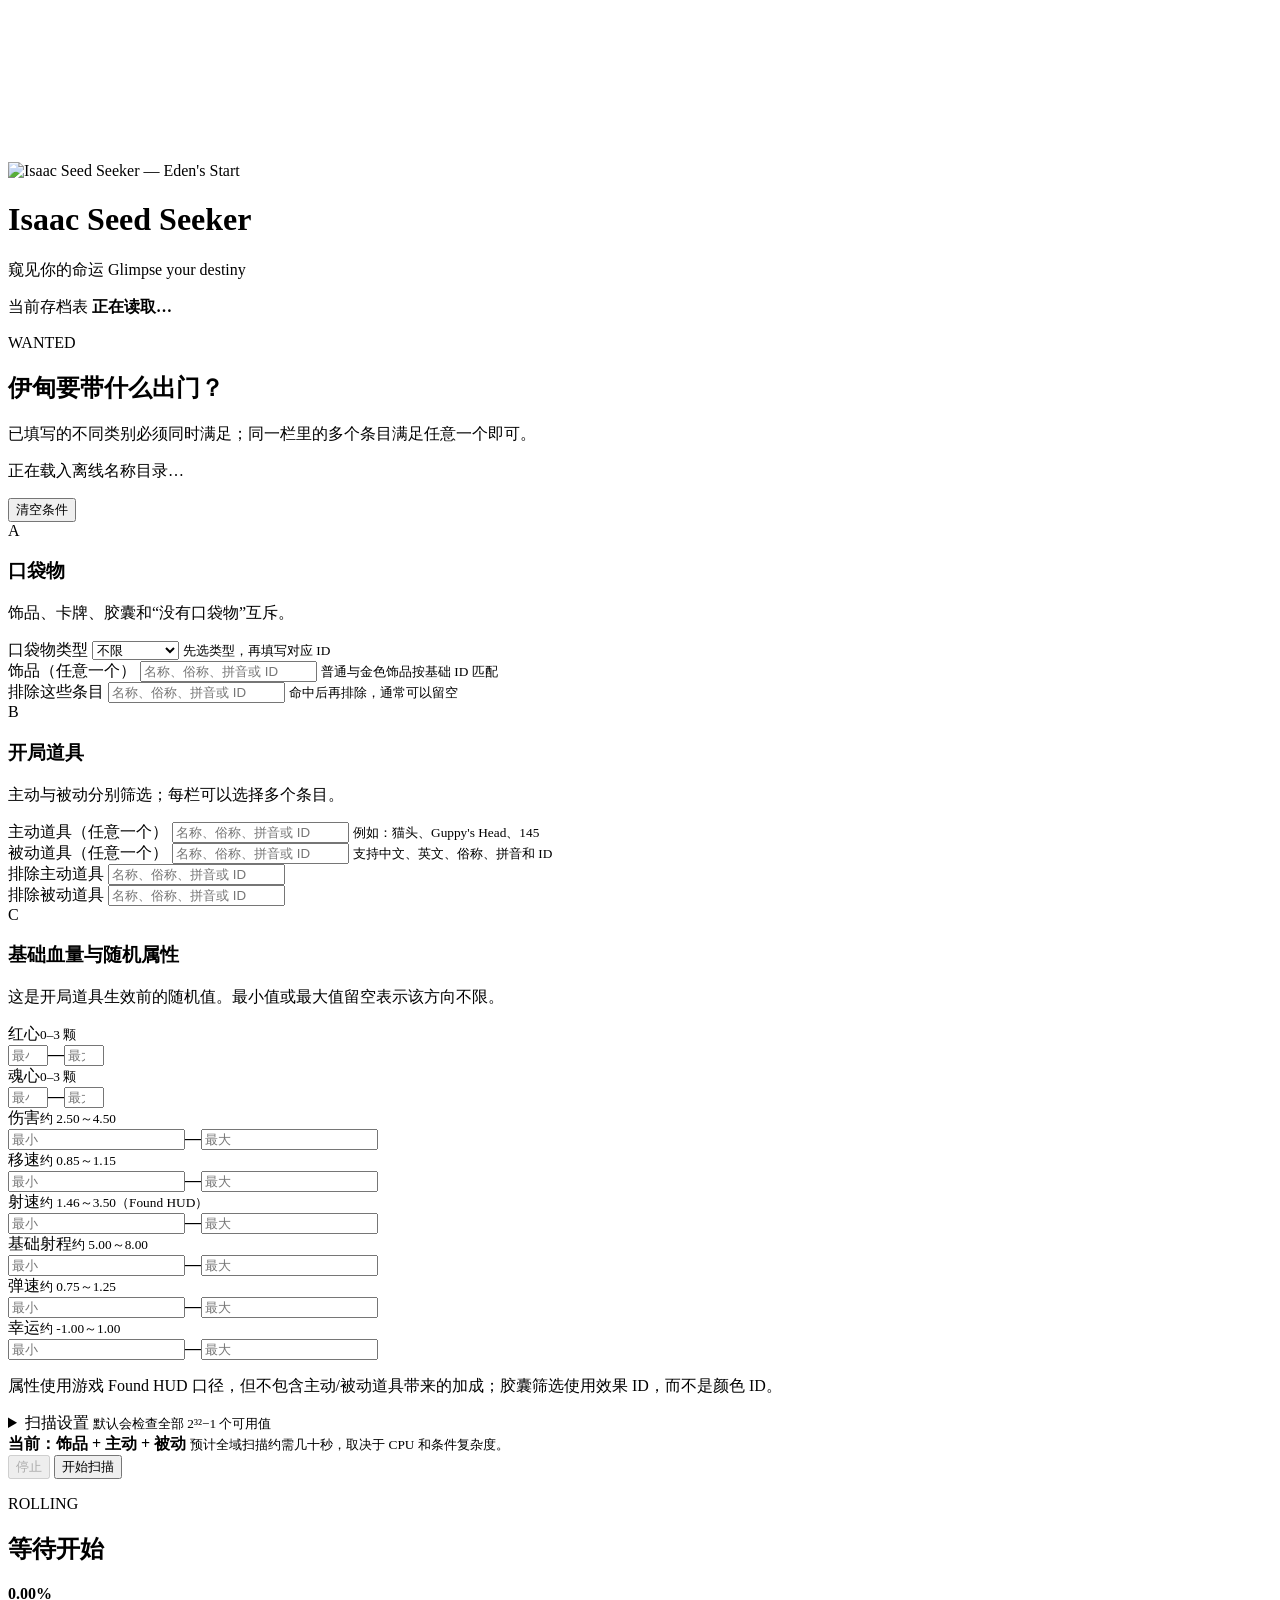
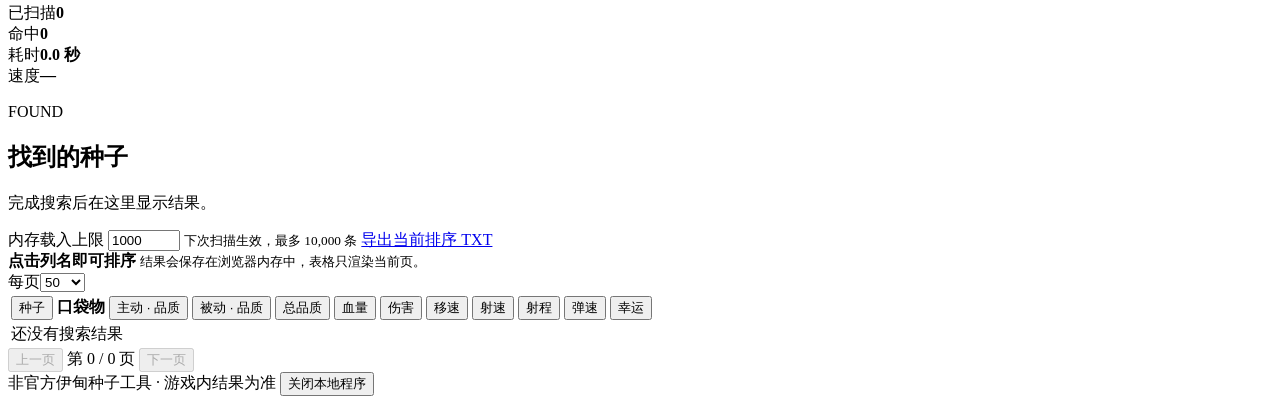
==== web/index.html @ ed503316 "refine: use a generic empty search state" ====
<!doctype html>
<html lang="zh-CN">
<head>
  <meta charset="utf-8">
  <meta name="viewport" content="width=device-width, initial-scale=1">
  <title>Isaac Seed Seeker</title>
  <link rel="stylesheet" href="/style.css">
</head>
<body>
  <canvas id="basement-room" aria-hidden="true"></canvas>
  <main class="shell">
    <header class="hero">
      <div class="hero-copy">
        <img class="hero-title" src="/assets/isaac-seed-seeker-title.png" alt="Isaac Seed Seeker — Eden's Start">
        <h1 class="visually-hidden">Isaac Seed Seeker</h1>
        <p class="lead">
          <span class="lead-zh">窥见你的命运</span>
          <span class="lead-en" lang="en">Glimpse your destiny</span>
        </p>
      </div>
      <aside class="profile-card">
        <span class="profile-label">当前存档表</span>
        <strong id="profile-name">正在读取…</strong>
        <small id="profile-detail"></small>
      </aside>
    </header>

    <section class="panel form-panel">
      <div class="section-title search-heading">
        <div>
          <p class="step">WANTED</p>
          <h2>伊甸要带什么出门？</h2>
          <p class="section-copy">已填写的不同类别必须同时满足；同一栏里的多个条目满足任意一个即可。</p>
          <p class="catalog-state" id="catalog-state">正在载入离线名称目录…</p>
        </div>
        <div class="preset-actions" aria-label="筛选操作">
          <button class="chip" id="clear-filters" type="button">清空条件</button>
        </div>
      </div>

      <form id="search-form">
        <section class="filter-group" aria-labelledby="pocket-heading">
          <div class="group-heading">
            <div><span class="group-number">A</span><h3 id="pocket-heading">口袋物</h3></div>
            <p>饰品、卡牌、胶囊和“没有口袋物”互斥。</p>
          </div>
          <div class="field-grid three-columns">
            <label>
              <span>口袋物类型</span>
              <select id="pocket-kind">
                <option value="">不限</option>
                <option value="trinket">饰品</option>
                <option value="card">卡牌</option>
                <option value="pill">胶囊效果</option>
                <option value="none">没有口袋物</option>
              </select>
              <small>先选类型，再填写对应 ID</small>
            </label>
            <div class="catalog-field">
              <label id="pocket-ids-label" for="pocket-ids-query">饰品（任意一个）</label>
              <input id="pocket-ids" placeholder="名称、俗称、拼音或 ID">
              <small id="pocket-ids-help">普通与金色饰品按基础 ID 匹配</small>
            </div>
            <div class="catalog-field subtle-field">
              <label for="pocket-exclude-ids-query">排除这些条目</label>
              <input id="pocket-exclude-ids" placeholder="名称、俗称、拼音或 ID">
              <small>命中后再排除，通常可以留空</small>
            </div>
          </div>
        </section>

        <section class="filter-group" aria-labelledby="items-heading">
          <div class="group-heading">
            <div><span class="group-number">B</span><h3 id="items-heading">开局道具</h3></div>
            <p>主动与被动分别筛选；每栏可以选择多个条目。</p>
          </div>
          <div class="field-grid two-columns">
            <div class="catalog-field">
              <label for="active-ids-query">主动道具（任意一个）</label>
              <input id="active-ids" placeholder="名称、俗称、拼音或 ID">
              <small>例如：猫头、Guppy's Head、145</small>
            </div>
            <div class="catalog-field">
              <label for="passive-ids-query">被动道具（任意一个）</label>
              <input id="passive-ids" placeholder="名称、俗称、拼音或 ID">
              <small>支持中文、英文、俗称、拼音和 ID</small>
            </div>
            <div class="catalog-field subtle-field">
              <label for="active-exclude-ids-query">排除主动道具</label>
              <input id="active-exclude-ids" placeholder="名称、俗称、拼音或 ID">
            </div>
            <div class="catalog-field subtle-field">
              <label for="passive-exclude-ids-query">排除被动道具</label>
              <input id="passive-exclude-ids" placeholder="名称、俗称、拼音或 ID">
            </div>
          </div>
        </section>

        <section class="filter-group" aria-labelledby="stats-heading">
          <div class="group-heading">
            <div><span class="group-number">C</span><h3 id="stats-heading">基础血量与随机属性</h3></div>
            <p>这是开局道具生效前的随机值。最小值或最大值留空表示该方向不限。</p>
          </div>
          <div class="range-grid">
            <div class="range-field">
              <span>红心</span><small>0–3 颗</small>
              <div><input id="red-hearts-min" type="number" step="1" min="0" max="3" placeholder="最小"><b>—</b><input id="red-hearts-max" type="number" step="1" min="0" max="3" placeholder="最大"></div>
            </div>
            <div class="range-field">
              <span>魂心</span><small>0–3 颗</small>
              <div><input id="soul-hearts-min" type="number" step="1" min="0" max="3" placeholder="最小"><b>—</b><input id="soul-hearts-max" type="number" step="1" min="0" max="3" placeholder="最大"></div>
            </div>
            <div class="range-field">
              <span>伤害</span><small>约 2.50～4.50</small>
              <div><input id="damage-min" type="number" step="any" placeholder="最小"><b>—</b><input id="damage-max" type="number" step="any" placeholder="最大"></div>
            </div>
            <div class="range-field">
              <span>移速</span><small>约 0.85～1.15</small>
              <div><input id="move-speed-min" type="number" step="any" placeholder="最小"><b>—</b><input id="move-speed-max" type="number" step="any" placeholder="最大"></div>
            </div>
            <div class="range-field">
              <span>射速</span><small>约 1.46～3.50（Found HUD）</small>
              <div><input id="tears-min" type="number" step="any" placeholder="最小"><b>—</b><input id="tears-max" type="number" step="any" placeholder="最大"></div>
            </div>
            <div class="range-field">
              <span>基础射程</span><small>约 5.00～8.00</small>
              <div><input id="range-min" type="number" step="any" placeholder="最小"><b>—</b><input id="range-max" type="number" step="any" placeholder="最大"></div>
            </div>
            <div class="range-field">
              <span>弹速</span><small>约 0.75～1.25</small>
              <div><input id="shot-speed-min" type="number" step="any" placeholder="最小"><b>—</b><input id="shot-speed-max" type="number" step="any" placeholder="最大"></div>
            </div>
            <div class="range-field">
              <span>幸运</span><small>约 -1.00～1.00</small>
              <div><input id="luck-min" type="number" step="any" placeholder="最小"><b>—</b><input id="luck-max" type="number" step="any" placeholder="最大"></div>
            </div>
          </div>
          <p class="inline-note">属性使用游戏 Found HUD 口径，但不包含主动/被动道具带来的加成；胶囊筛选使用效果 ID，而不是颜色 ID。</p>
        </section>

        <details class="search-settings">
          <summary>扫描设置 <small>默认会检查全部 2³²−1 个可用值</small></summary>
          <div class="field-grid three-columns">
            <label><span>起点</span><input id="range-start" inputmode="numeric" value="1"></label>
            <label><span>终点</span><input id="range-end" inputmode="numeric" value="4294967295"></label>
            <label><span>线程</span><input id="threads" inputmode="numeric" value="8"><small>0 为自动，最多 64</small></label>
          </div>
        </details>

        <div class="submit-row">
          <div>
            <strong id="criteria-summary">当前：饰品 + 主动 + 被动</strong>
            <small>预计全域扫描约需几十秒，取决于 CPU 和条件复杂度。</small>
          </div>
          <div class="actions">
            <button class="secondary" id="cancel-button" type="button" disabled>停止</button>
            <button class="primary" id="start-button" type="submit">开始扫描</button>
          </div>
        </div>
      </form>
    </section>

    <section class="panel progress-panel">
      <div class="section-title compact">
        <div>
          <p class="step">ROLLING</p>
          <h2 id="state-label">等待开始</h2>
        </div>
        <strong id="percent-label">0.00%</strong>
      </div>
      <div class="progress-track"><div id="progress-bar"></div></div>
      <div class="metrics">
        <div><span>已扫描</span><strong id="scanned-value">0</strong></div>
        <div><span>命中</span><strong id="matches-value">0</strong></div>
        <div><span>耗时</span><strong id="elapsed-value">0.0 秒</strong></div>
        <div><span>速度</span><strong id="speed-value">—</strong></div>
      </div>
      <p class="error" id="error-message" hidden></p>
    </section>

    <section class="panel results-panel">
      <div class="section-title compact results-heading">
        <div>
          <p class="step">FOUND</p>
          <h2>找到的种子</h2>
          <p id="results-summary" class="section-copy">完成搜索后在这里显示结果。</p>
        </div>
        <div class="results-actions">
          <label class="result-limit">
            <span>内存载入上限</span>
            <input id="max-results" inputmode="numeric" type="number" min="1" max="10000" value="1000">
            <small>下次扫描生效，最多 10,000 条</small>
          </label>
          <a class="download disabled" id="download-link" href="#" download="isaac-seeds.txt">导出当前排序 TXT</a>
        </div>
      </div>
      <div class="results-toolbar">
        <div>
          <strong id="view-sort-status">点击列名即可排序</strong>
          <small id="view-sort-detail">结果会保存在浏览器内存中，表格只渲染当前页。</small>
        </div>
        <div class="results-toolbar-actions">
          <button class="secondary compact-action" id="global-resort-button" type="button" hidden>按当前顺序重新扫描全局 Top‑N</button>
          <label class="page-size-label"><span>每页</span><select id="page-size"><option value="25">25</option><option value="50" selected>50</option><option value="100">100</option></select></label>
        </div>
      </div>
      <div class="table-wrap">
        <table>
          <thead>
            <tr>
              <th data-sort-key="seed" aria-sort="none"><button class="table-sort" type="button">种子 <span class="sort-indicator"></span></button></th>
              <th>口袋物</th>
              <th data-sort-key="active_quality" aria-sort="none"><button class="table-sort" type="button" title="品质相同按主动道具 ID 升序">主动 · 品质 <span class="sort-indicator"></span></button></th>
              <th data-sort-key="passive_quality" aria-sort="none"><button class="table-sort" type="button" title="品质相同按被动道具 ID 升序">被动 · 品质 <span class="sort-indicator"></span></button></th>
              <th data-sort-key="total_quality" aria-sort="none"><button class="table-sort" type="button" title="总品质相同先按主动 ID，再按被动 ID 升序">总品质 <span class="sort-indicator"></span></button></th>
              <th data-sort-key="health" aria-sort="none"><button class="table-sort" type="button" title="先比较红心，红心相同再比较魂心">血量 <span class="sort-indicator"></span></button></th>
              <th data-sort-key="damage" aria-sort="none"><button class="table-sort" type="button">伤害 <span class="sort-indicator"></span></button></th>
              <th data-sort-key="move_speed" aria-sort="none"><button class="table-sort" type="button">移速 <span class="sort-indicator"></span></button></th>
              <th data-sort-key="tears" aria-sort="none"><button class="table-sort" type="button">射速 <span class="sort-indicator"></span></button></th>
              <th data-sort-key="range" aria-sort="none"><button class="table-sort" type="button">射程 <span class="sort-indicator"></span></button></th>
              <th data-sort-key="shot_speed" aria-sort="none"><button class="table-sort" type="button">弹速 <span class="sort-indicator"></span></button></th>
              <th data-sort-key="luck" aria-sort="none"><button class="table-sort" type="button">幸运 <span class="sort-indicator"></span></button></th>
            </tr>
          </thead>
          <tbody id="results-body"><tr><td colspan="12" class="empty">还没有搜索结果</td></tr></tbody>
        </table>
      </div>
      <div class="pagination" id="pagination">
        <button class="secondary compact-action" id="previous-page" type="button" disabled>上一页</button>
        <span id="page-status">第 0 / 0 页</span>
        <button class="secondary compact-action" id="next-page" type="button" disabled>下一页</button>
      </div>
    </section>

    <footer>
      <span>非官方伊甸种子工具 · 游戏内结果为准</span>
      <button id="shutdown-button" type="button">关闭本地程序</button>
    </footer>
  </main>
  <script src="/app.js"></script>
</body>
</html>
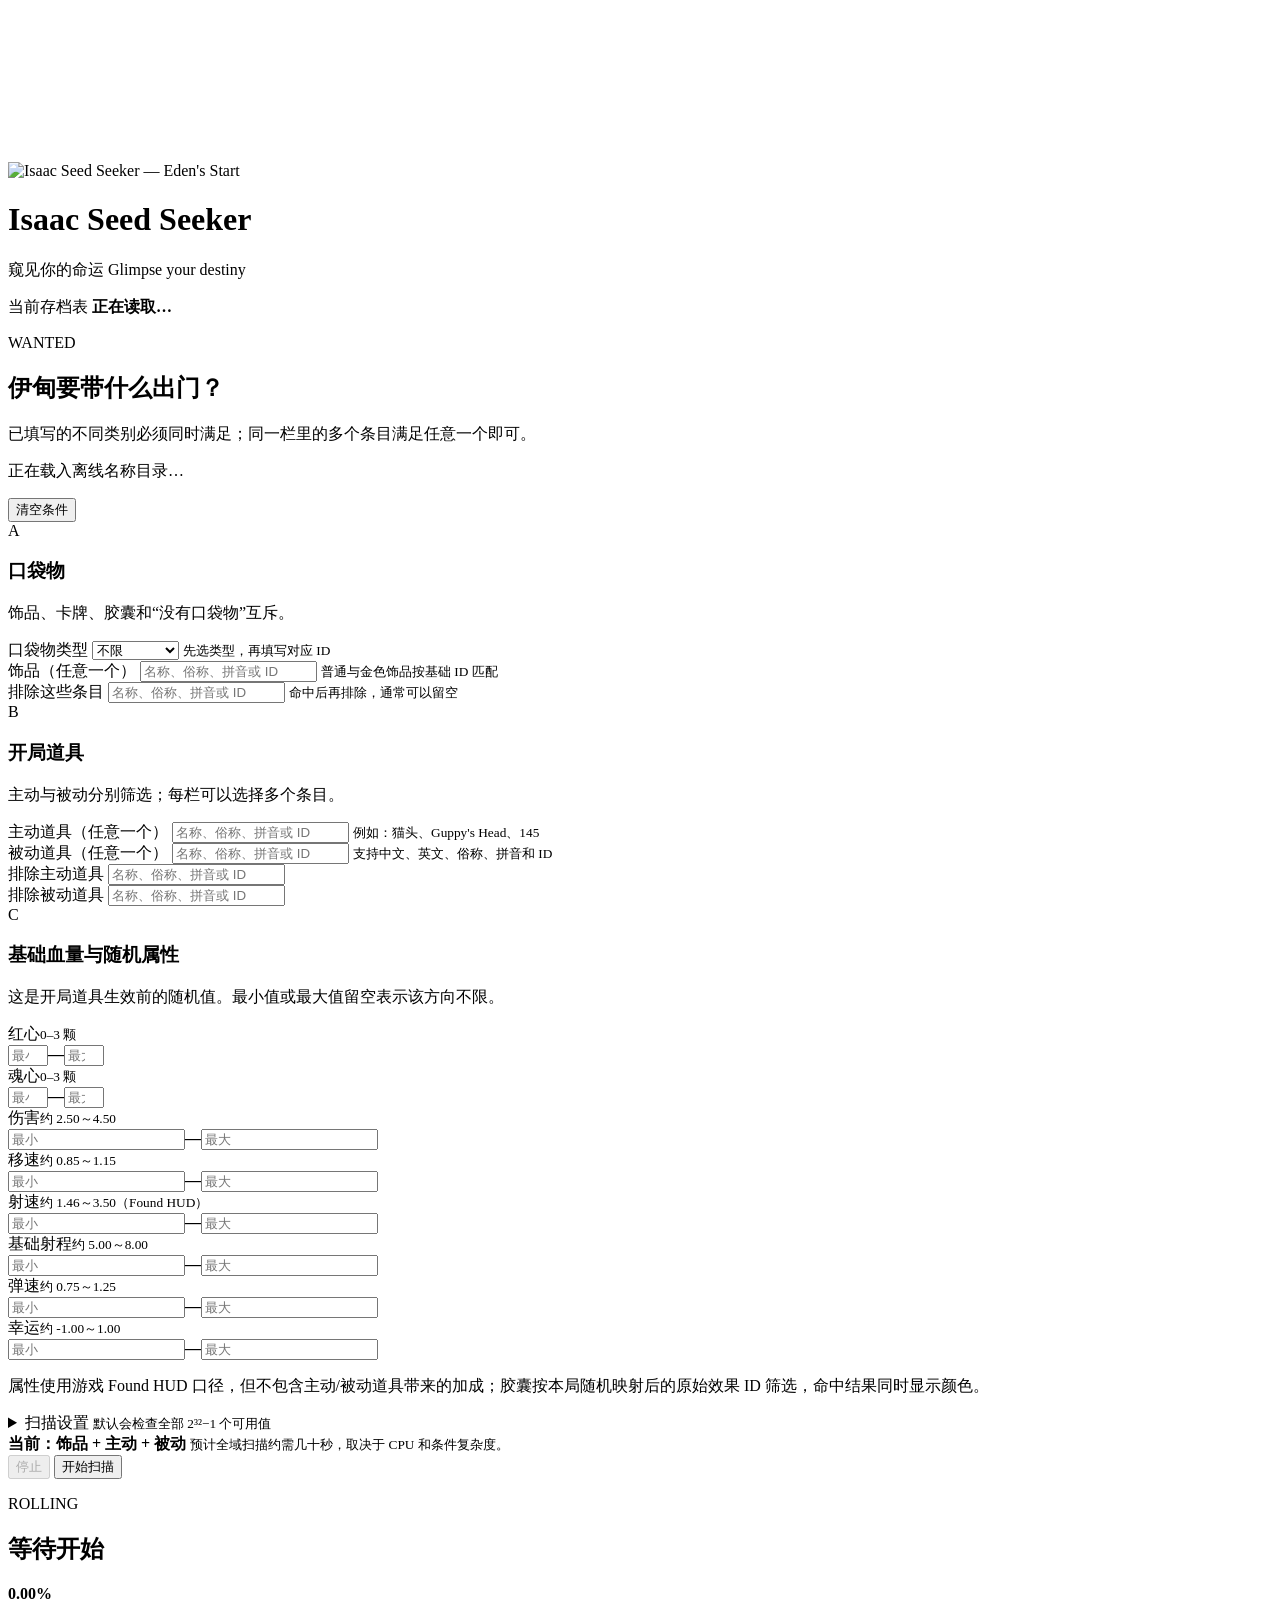
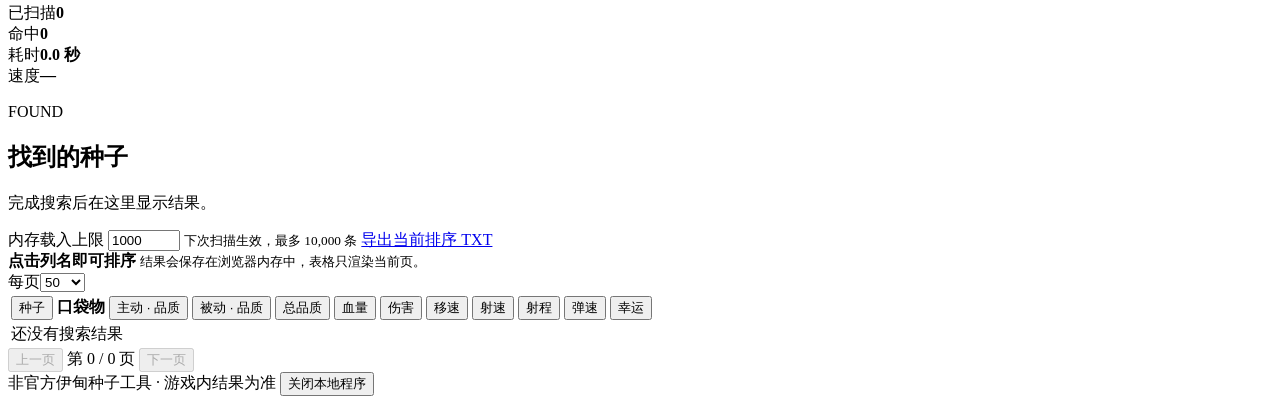
==== commit 1d8ff677: "fix: match J460 Eden pocket and stat RNG" ====
--- a/web/index.html
+++ b/web/index.html
@@ -135,7 +135,7 @@
               <div><input id="luck-min" type="number" step="any" placeholder="最小"><b>—</b><input id="luck-max" type="number" step="any" placeholder="最大"></div>
             </div>
           </div>
-          <p class="inline-note">属性使用游戏 Found HUD 口径，但不包含主动/被动道具带来的加成；胶囊筛选使用效果 ID，而不是颜色 ID。</p>
+          <p class="inline-note">属性使用游戏 Found HUD 口径，但不包含主动/被动道具带来的加成；胶囊按本局随机映射后的原始效果 ID 筛选，命中结果同时显示颜色。</p>
         </section>
 
         <details class="search-settings">
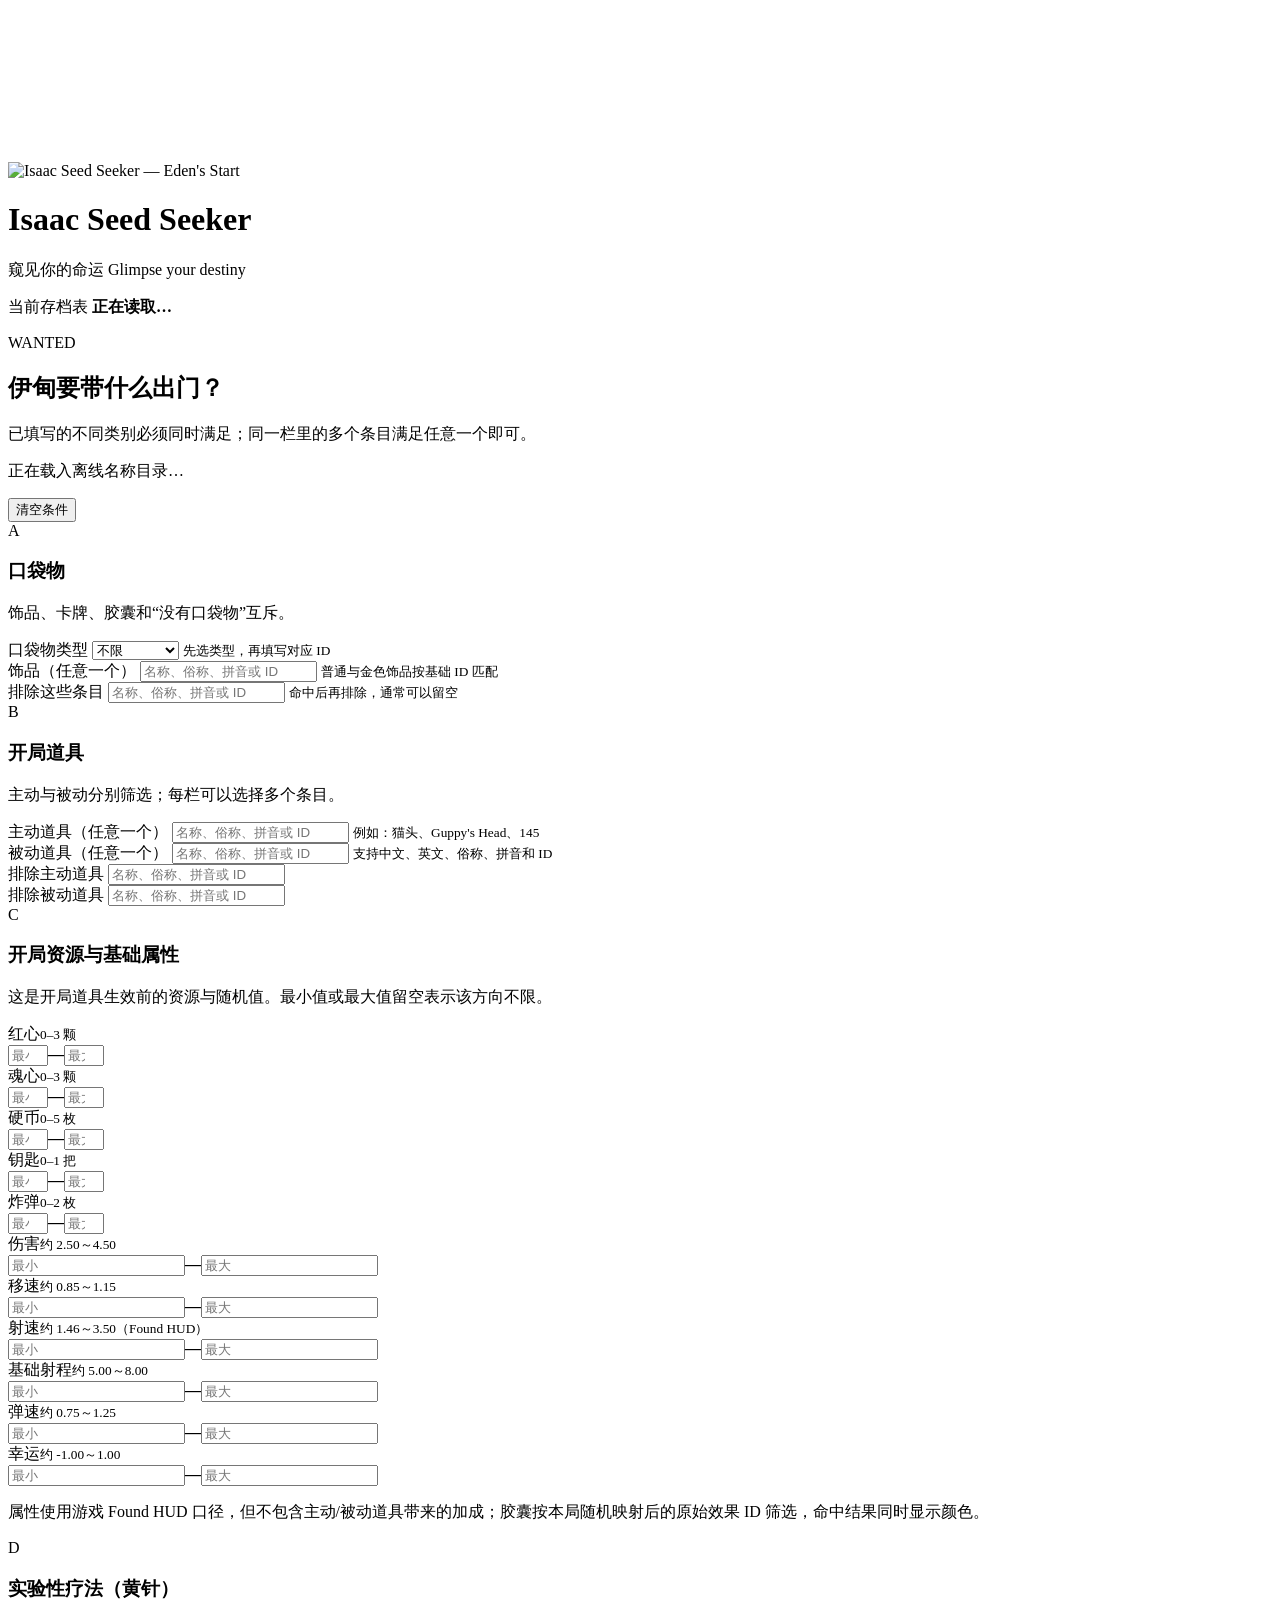
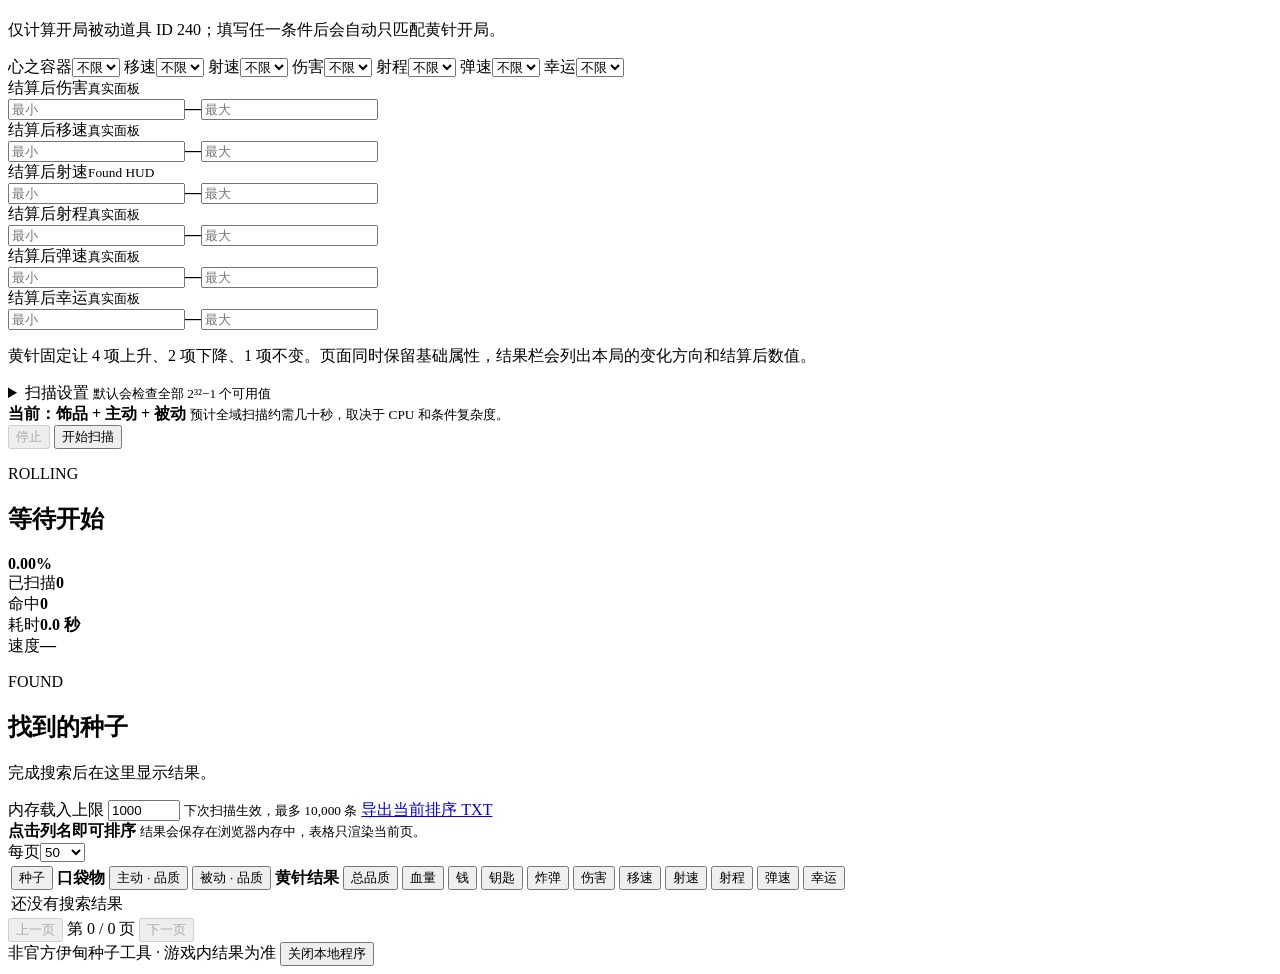
==== commit f3a9123b: "feat: filter Eden resources and Experimental Treatment" ====
--- a/web/index.html
+++ b/web/index.html
@@ -98,8 +98,8 @@
 
         <section class="filter-group" aria-labelledby="stats-heading">
           <div class="group-heading">
-            <div><span class="group-number">C</span><h3 id="stats-heading">基础血量与随机属性</h3></div>
-            <p>这是开局道具生效前的随机值。最小值或最大值留空表示该方向不限。</p>
+            <div><span class="group-number">C</span><h3 id="stats-heading">开局资源与基础属性</h3></div>
+            <p>这是开局道具生效前的资源与随机值。最小值或最大值留空表示该方向不限。</p>
           </div>
           <div class="range-grid">
             <div class="range-field">
@@ -111,6 +111,18 @@
               <div><input id="soul-hearts-min" type="number" step="1" min="0" max="3" placeholder="最小"><b>—</b><input id="soul-hearts-max" type="number" step="1" min="0" max="3" placeholder="最大"></div>
             </div>
             <div class="range-field">
+              <span>硬币</span><small>0–5 枚</small>
+              <div><input id="coins-min" type="number" step="1" min="0" max="5" placeholder="最小"><b>—</b><input id="coins-max" type="number" step="1" min="0" max="5" placeholder="最大"></div>
+            </div>
+            <div class="range-field">
+              <span>钥匙</span><small>0–1 把</small>
+              <div><input id="keys-min" type="number" step="1" min="0" max="1" placeholder="最小"><b>—</b><input id="keys-max" type="number" step="1" min="0" max="1" placeholder="最大"></div>
+            </div>
+            <div class="range-field">
+              <span>炸弹</span><small>0–2 枚</small>
+              <div><input id="bombs-min" type="number" step="1" min="0" max="2" placeholder="最小"><b>—</b><input id="bombs-max" type="number" step="1" min="0" max="2" placeholder="最大"></div>
+            </div>
+            <div class="range-field">
               <span>伤害</span><small>约 2.50～4.50</small>
               <div><input id="damage-min" type="number" step="any" placeholder="最小"><b>—</b><input id="damage-max" type="number" step="any" placeholder="最大"></div>
             </div>
@@ -136,6 +148,31 @@
             </div>
           </div>
           <p class="inline-note">属性使用游戏 Found HUD 口径，但不包含主动/被动道具带来的加成；胶囊按本局随机映射后的原始效果 ID 筛选，命中结果同时显示颜色。</p>
+        </section>
+
+        <section class="filter-group" aria-labelledby="treatment-heading">
+          <div class="group-heading">
+            <div><span class="group-number">D</span><h3 id="treatment-heading">实验性疗法（黄针）</h3></div>
+            <p>仅计算开局被动道具 ID 240；填写任一条件后会自动只匹配黄针开局。</p>
+          </div>
+          <div class="field-grid three-columns treatment-directions">
+            <label><span>心之容器</span><select id="experimental-health"><option value="">不限</option><option value="up">上升</option><option value="down">下降</option><option value="unchanged">不变</option></select></label>
+            <label><span>移速</span><select id="experimental-move-speed"><option value="">不限</option><option value="up">上升</option><option value="down">下降</option><option value="unchanged">不变</option></select></label>
+            <label><span>射速</span><select id="experimental-tears"><option value="">不限</option><option value="up">上升</option><option value="down">下降</option><option value="unchanged">不变</option></select></label>
+            <label><span>伤害</span><select id="experimental-damage"><option value="">不限</option><option value="up">上升</option><option value="down">下降</option><option value="unchanged">不变</option></select></label>
+            <label><span>射程</span><select id="experimental-range"><option value="">不限</option><option value="up">上升</option><option value="down">下降</option><option value="unchanged">不变</option></select></label>
+            <label><span>弹速</span><select id="experimental-shot-speed"><option value="">不限</option><option value="up">上升</option><option value="down">下降</option><option value="unchanged">不变</option></select></label>
+            <label><span>幸运</span><select id="experimental-luck"><option value="">不限</option><option value="up">上升</option><option value="down">下降</option><option value="unchanged">不变</option></select></label>
+          </div>
+          <div class="range-grid post-item-ranges">
+            <div class="range-field"><span>结算后伤害</span><small>真实面板</small><div><input id="post-damage-min" type="number" step="any" placeholder="最小"><b>—</b><input id="post-damage-max" type="number" step="any" placeholder="最大"></div></div>
+            <div class="range-field"><span>结算后移速</span><small>真实面板</small><div><input id="post-move-speed-min" type="number" step="any" placeholder="最小"><b>—</b><input id="post-move-speed-max" type="number" step="any" placeholder="最大"></div></div>
+            <div class="range-field"><span>结算后射速</span><small>Found HUD</small><div><input id="post-tears-min" type="number" step="any" placeholder="最小"><b>—</b><input id="post-tears-max" type="number" step="any" placeholder="最大"></div></div>
+            <div class="range-field"><span>结算后射程</span><small>真实面板</small><div><input id="post-range-min" type="number" step="any" placeholder="最小"><b>—</b><input id="post-range-max" type="number" step="any" placeholder="最大"></div></div>
+            <div class="range-field"><span>结算后弹速</span><small>真实面板</small><div><input id="post-shot-speed-min" type="number" step="any" placeholder="最小"><b>—</b><input id="post-shot-speed-max" type="number" step="any" placeholder="最大"></div></div>
+            <div class="range-field"><span>结算后幸运</span><small>真实面板</small><div><input id="post-luck-min" type="number" step="any" placeholder="最小"><b>—</b><input id="post-luck-max" type="number" step="any" placeholder="最大"></div></div>
+          </div>
+          <p class="inline-note">黄针固定让 4 项上升、2 项下降、1 项不变。页面同时保留基础属性，结果栏会列出本局的变化方向和结算后数值。</p>
         </section>
 
         <details class="search-settings">
@@ -212,8 +249,12 @@
               <th>口袋物</th>
               <th data-sort-key="active_quality" aria-sort="none"><button class="table-sort" type="button" title="品质相同按主动道具 ID 升序">主动 · 品质 <span class="sort-indicator"></span></button></th>
               <th data-sort-key="passive_quality" aria-sort="none"><button class="table-sort" type="button" title="品质相同按被动道具 ID 升序">被动 · 品质 <span class="sort-indicator"></span></button></th>
+              <th>黄针结果</th>
               <th data-sort-key="total_quality" aria-sort="none"><button class="table-sort" type="button" title="总品质相同先按主动 ID，再按被动 ID 升序">总品质 <span class="sort-indicator"></span></button></th>
               <th data-sort-key="health" aria-sort="none"><button class="table-sort" type="button" title="先比较红心，红心相同再比较魂心">血量 <span class="sort-indicator"></span></button></th>
+              <th data-sort-key="coins" aria-sort="none"><button class="table-sort" type="button">钱 <span class="sort-indicator"></span></button></th>
+              <th data-sort-key="keys" aria-sort="none"><button class="table-sort" type="button">钥匙 <span class="sort-indicator"></span></button></th>
+              <th data-sort-key="bombs" aria-sort="none"><button class="table-sort" type="button">炸弹 <span class="sort-indicator"></span></button></th>
               <th data-sort-key="damage" aria-sort="none"><button class="table-sort" type="button">伤害 <span class="sort-indicator"></span></button></th>
               <th data-sort-key="move_speed" aria-sort="none"><button class="table-sort" type="button">移速 <span class="sort-indicator"></span></button></th>
               <th data-sort-key="tears" aria-sort="none"><button class="table-sort" type="button">射速 <span class="sort-indicator"></span></button></th>
@@ -222,7 +263,7 @@
               <th data-sort-key="luck" aria-sort="none"><button class="table-sort" type="button">幸运 <span class="sort-indicator"></span></button></th>
             </tr>
           </thead>
-          <tbody id="results-body"><tr><td colspan="12" class="empty">还没有搜索结果</td></tr></tbody>
+          <tbody id="results-body"><tr><td colspan="16" class="empty">还没有搜索结果</td></tr></tbody>
         </table>
       </div>
       <div class="pagination" id="pagination">
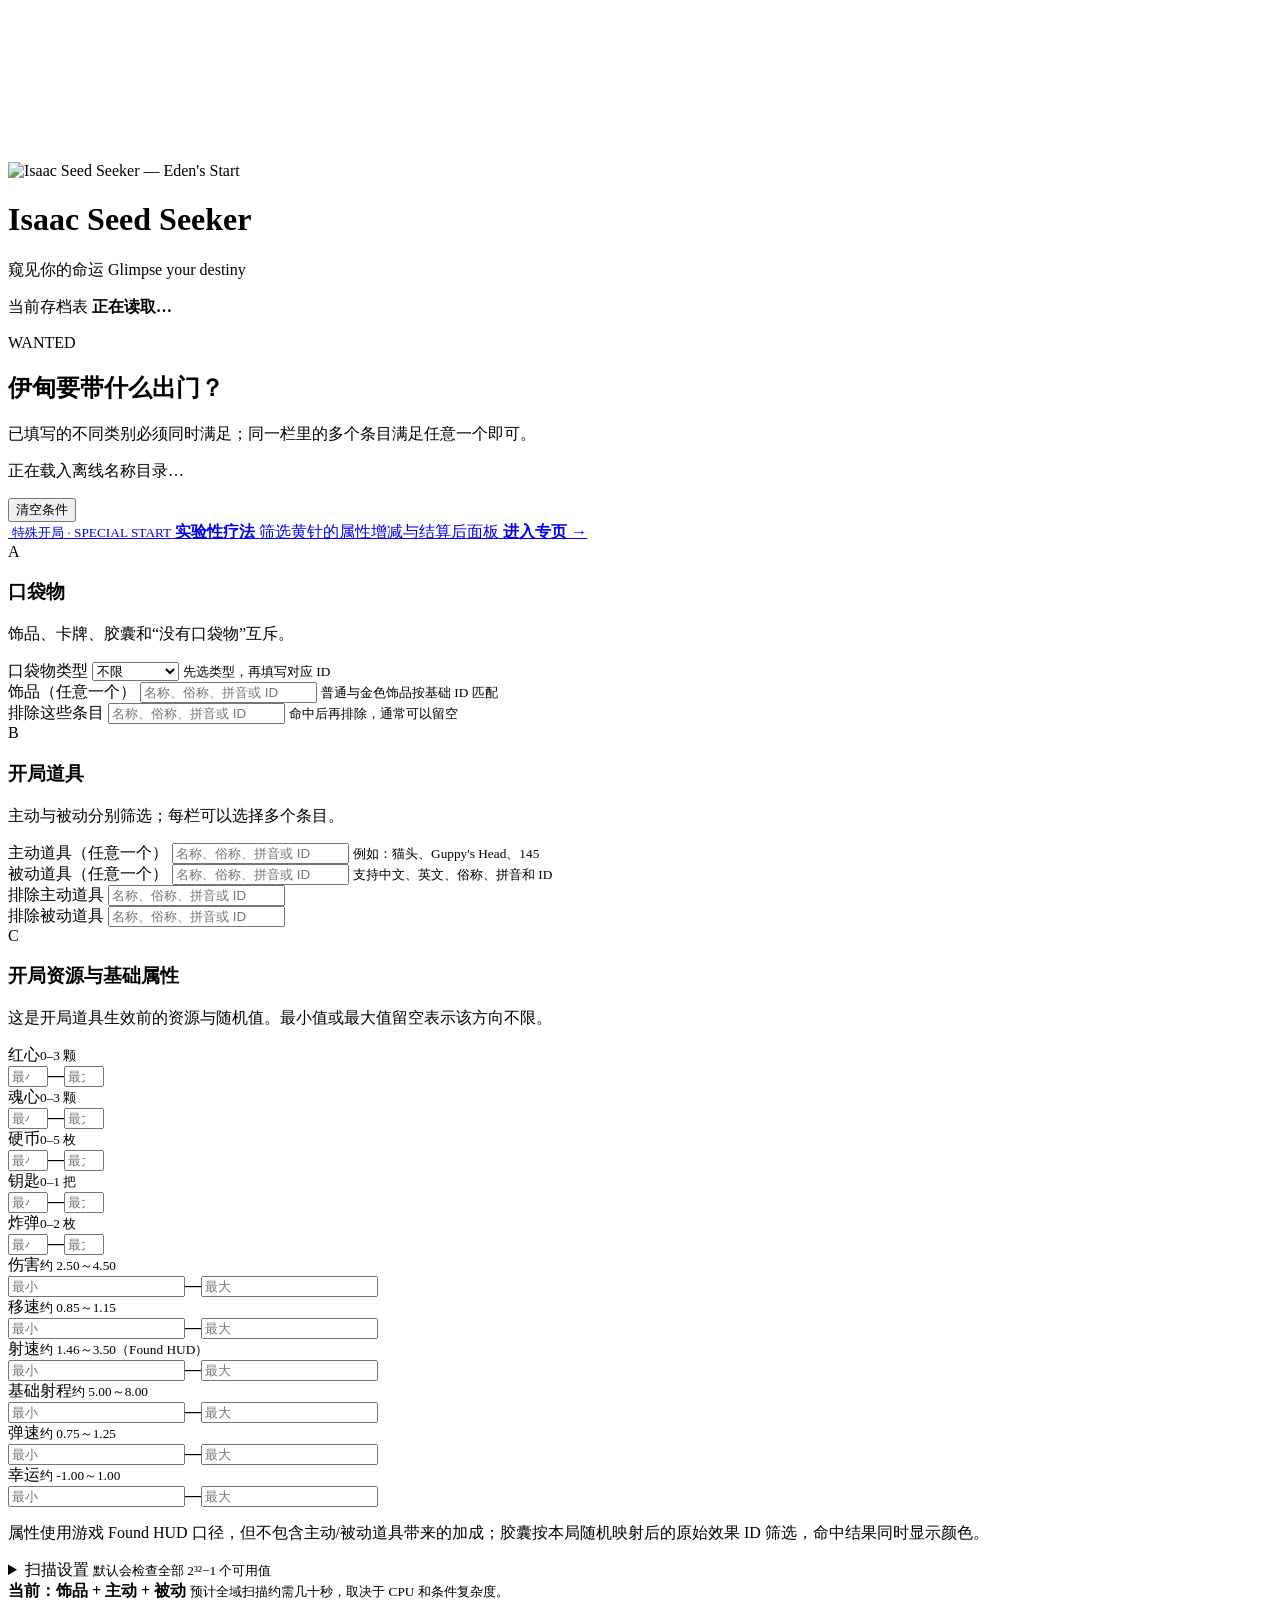
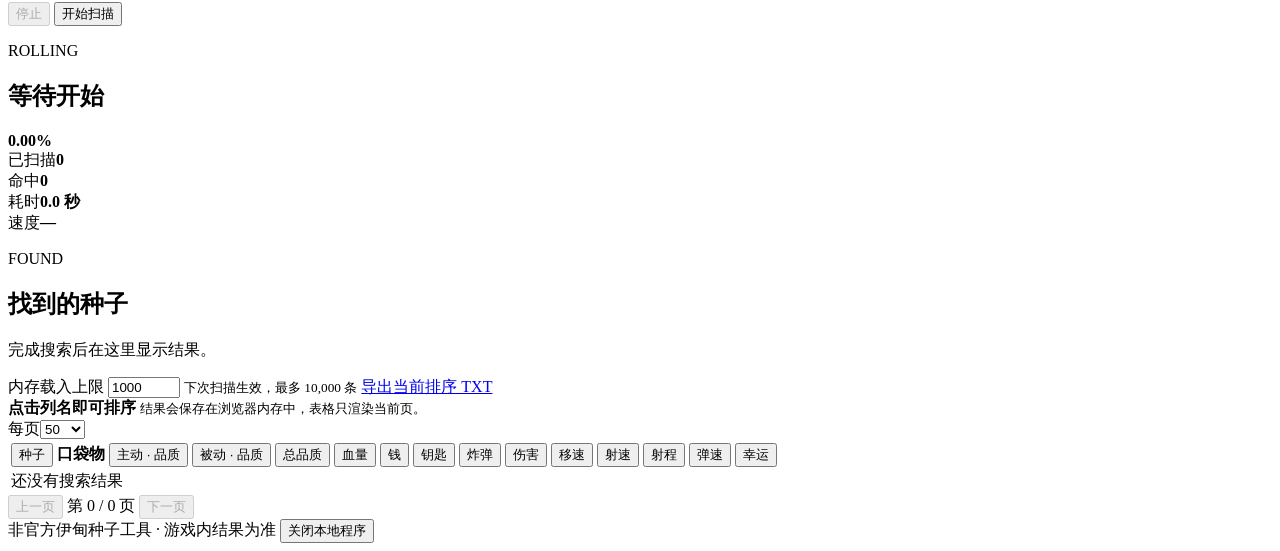
==== commit c6d9feb3: "feat: add dedicated Experimental Treatment page" ====
--- a/web/index.html
+++ b/web/index.html
@@ -4,9 +4,10 @@
   <meta charset="utf-8">
   <meta name="viewport" content="width=device-width, initial-scale=1">
   <title>Isaac Seed Seeker</title>
+  <link rel="icon" href="data:,">
   <link rel="stylesheet" href="/style.css">
 </head>
-<body>
+<body data-page="generic">
   <canvas id="basement-room" aria-hidden="true"></canvas>
   <main class="shell">
     <header class="hero">
@@ -37,6 +38,16 @@
           <button class="chip" id="clear-filters" type="button">清空条件</button>
         </div>
       </div>
+
+      <a class="special-search-card" id="treatment-page-link" href="/experimental-treatment.html">
+        <img src="/game-assets/passive/240.png" alt="" data-game-icon>
+        <span class="special-search-copy">
+          <small>特殊开局 · SPECIAL START</small>
+          <strong>实验性疗法</strong>
+          <span>筛选黄针的属性增减与结算后面板</span>
+        </span>
+        <b>进入专页 →</b>
+      </a>
 
       <form id="search-form">
         <section class="filter-group" aria-labelledby="pocket-heading">
@@ -150,31 +161,6 @@
           <p class="inline-note">属性使用游戏 Found HUD 口径，但不包含主动/被动道具带来的加成；胶囊按本局随机映射后的原始效果 ID 筛选，命中结果同时显示颜色。</p>
         </section>
 
-        <section class="filter-group" aria-labelledby="treatment-heading">
-          <div class="group-heading">
-            <div><span class="group-number">D</span><h3 id="treatment-heading">实验性疗法（黄针）</h3></div>
-            <p>仅计算开局被动道具 ID 240；填写任一条件后会自动只匹配黄针开局。</p>
-          </div>
-          <div class="field-grid three-columns treatment-directions">
-            <label><span>心之容器</span><select id="experimental-health"><option value="">不限</option><option value="up">上升</option><option value="down">下降</option><option value="unchanged">不变</option></select></label>
-            <label><span>移速</span><select id="experimental-move-speed"><option value="">不限</option><option value="up">上升</option><option value="down">下降</option><option value="unchanged">不变</option></select></label>
-            <label><span>射速</span><select id="experimental-tears"><option value="">不限</option><option value="up">上升</option><option value="down">下降</option><option value="unchanged">不变</option></select></label>
-            <label><span>伤害</span><select id="experimental-damage"><option value="">不限</option><option value="up">上升</option><option value="down">下降</option><option value="unchanged">不变</option></select></label>
-            <label><span>射程</span><select id="experimental-range"><option value="">不限</option><option value="up">上升</option><option value="down">下降</option><option value="unchanged">不变</option></select></label>
-            <label><span>弹速</span><select id="experimental-shot-speed"><option value="">不限</option><option value="up">上升</option><option value="down">下降</option><option value="unchanged">不变</option></select></label>
-            <label><span>幸运</span><select id="experimental-luck"><option value="">不限</option><option value="up">上升</option><option value="down">下降</option><option value="unchanged">不变</option></select></label>
-          </div>
-          <div class="range-grid post-item-ranges">
-            <div class="range-field"><span>结算后伤害</span><small>真实面板</small><div><input id="post-damage-min" type="number" step="any" placeholder="最小"><b>—</b><input id="post-damage-max" type="number" step="any" placeholder="最大"></div></div>
-            <div class="range-field"><span>结算后移速</span><small>真实面板</small><div><input id="post-move-speed-min" type="number" step="any" placeholder="最小"><b>—</b><input id="post-move-speed-max" type="number" step="any" placeholder="最大"></div></div>
-            <div class="range-field"><span>结算后射速</span><small>Found HUD</small><div><input id="post-tears-min" type="number" step="any" placeholder="最小"><b>—</b><input id="post-tears-max" type="number" step="any" placeholder="最大"></div></div>
-            <div class="range-field"><span>结算后射程</span><small>真实面板</small><div><input id="post-range-min" type="number" step="any" placeholder="最小"><b>—</b><input id="post-range-max" type="number" step="any" placeholder="最大"></div></div>
-            <div class="range-field"><span>结算后弹速</span><small>真实面板</small><div><input id="post-shot-speed-min" type="number" step="any" placeholder="最小"><b>—</b><input id="post-shot-speed-max" type="number" step="any" placeholder="最大"></div></div>
-            <div class="range-field"><span>结算后幸运</span><small>真实面板</small><div><input id="post-luck-min" type="number" step="any" placeholder="最小"><b>—</b><input id="post-luck-max" type="number" step="any" placeholder="最大"></div></div>
-          </div>
-          <p class="inline-note">黄针固定让 4 项上升、2 项下降、1 项不变。页面同时保留基础属性，结果栏会列出本局的变化方向和结算后数值。</p>
-        </section>
-
         <details class="search-settings">
           <summary>扫描设置 <small>默认会检查全部 2³²−1 个可用值</small></summary>
           <div class="field-grid three-columns">
@@ -249,7 +235,6 @@
               <th>口袋物</th>
               <th data-sort-key="active_quality" aria-sort="none"><button class="table-sort" type="button" title="品质相同按主动道具 ID 升序">主动 · 品质 <span class="sort-indicator"></span></button></th>
               <th data-sort-key="passive_quality" aria-sort="none"><button class="table-sort" type="button" title="品质相同按被动道具 ID 升序">被动 · 品质 <span class="sort-indicator"></span></button></th>
-              <th>黄针结果</th>
               <th data-sort-key="total_quality" aria-sort="none"><button class="table-sort" type="button" title="总品质相同先按主动 ID，再按被动 ID 升序">总品质 <span class="sort-indicator"></span></button></th>
               <th data-sort-key="health" aria-sort="none"><button class="table-sort" type="button" title="先比较红心，红心相同再比较魂心">血量 <span class="sort-indicator"></span></button></th>
               <th data-sort-key="coins" aria-sort="none"><button class="table-sort" type="button">钱 <span class="sort-indicator"></span></button></th>
@@ -263,7 +248,7 @@
               <th data-sort-key="luck" aria-sort="none"><button class="table-sort" type="button">幸运 <span class="sort-indicator"></span></button></th>
             </tr>
           </thead>
-          <tbody id="results-body"><tr><td colspan="16" class="empty">还没有搜索结果</td></tr></tbody>
+          <tbody id="results-body"><tr><td colspan="15" class="empty">还没有搜索结果</td></tr></tbody>
         </table>
       </div>
       <div class="pagination" id="pagination">
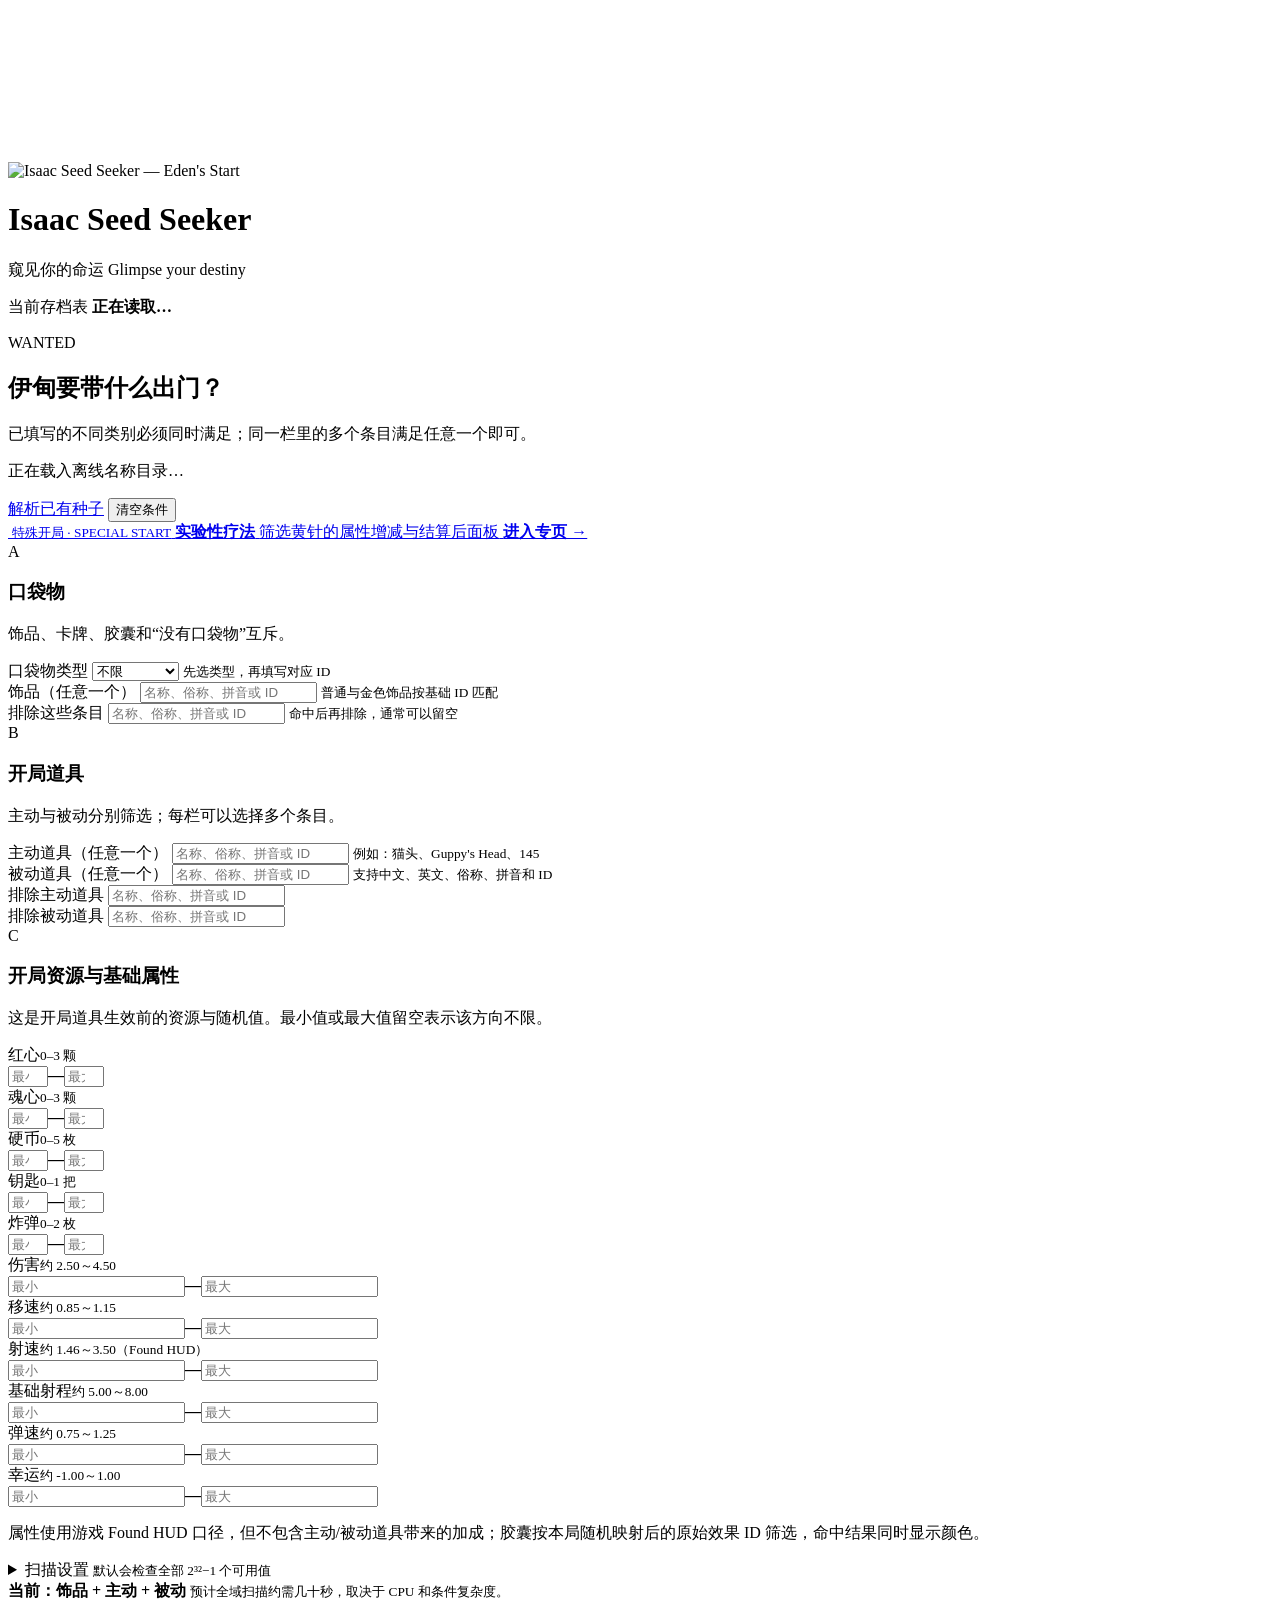
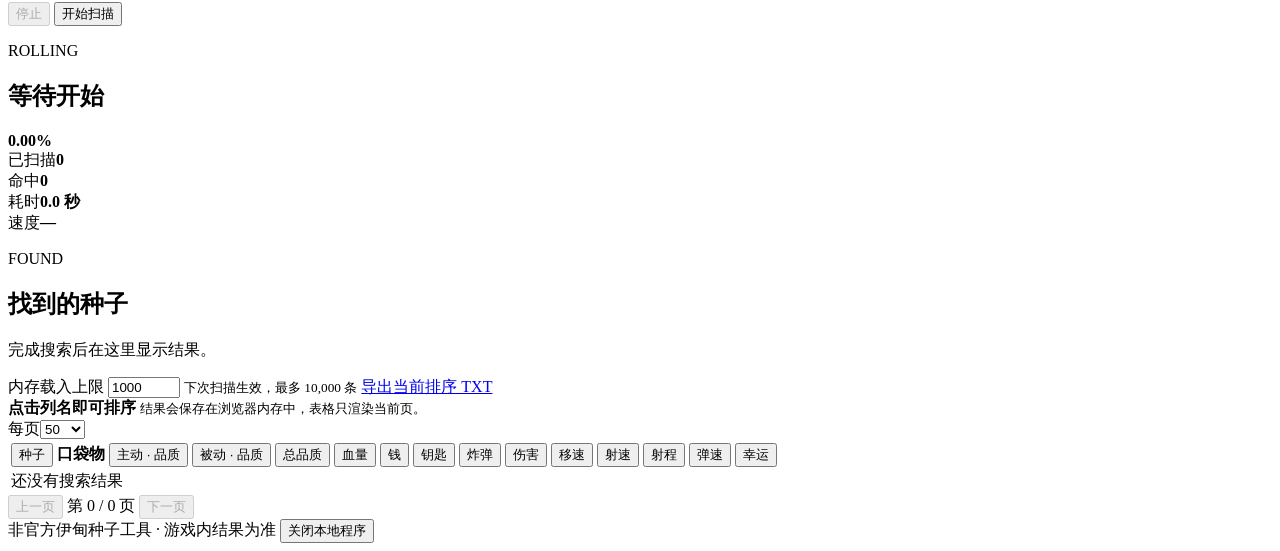
==== commit 99fe6582: "feat: inspect existing game seeds" ====
--- a/web/index.html
+++ b/web/index.html
@@ -35,6 +35,7 @@
           <p class="catalog-state" id="catalog-state">正在载入离线名称目录…</p>
         </div>
         <div class="preset-actions" aria-label="筛选操作">
+          <a class="chip" id="seed-inspector-link" href="/seed-inspector.html">解析已有种子</a>
           <button class="chip" id="clear-filters" type="button">清空条件</button>
         </div>
       </div>
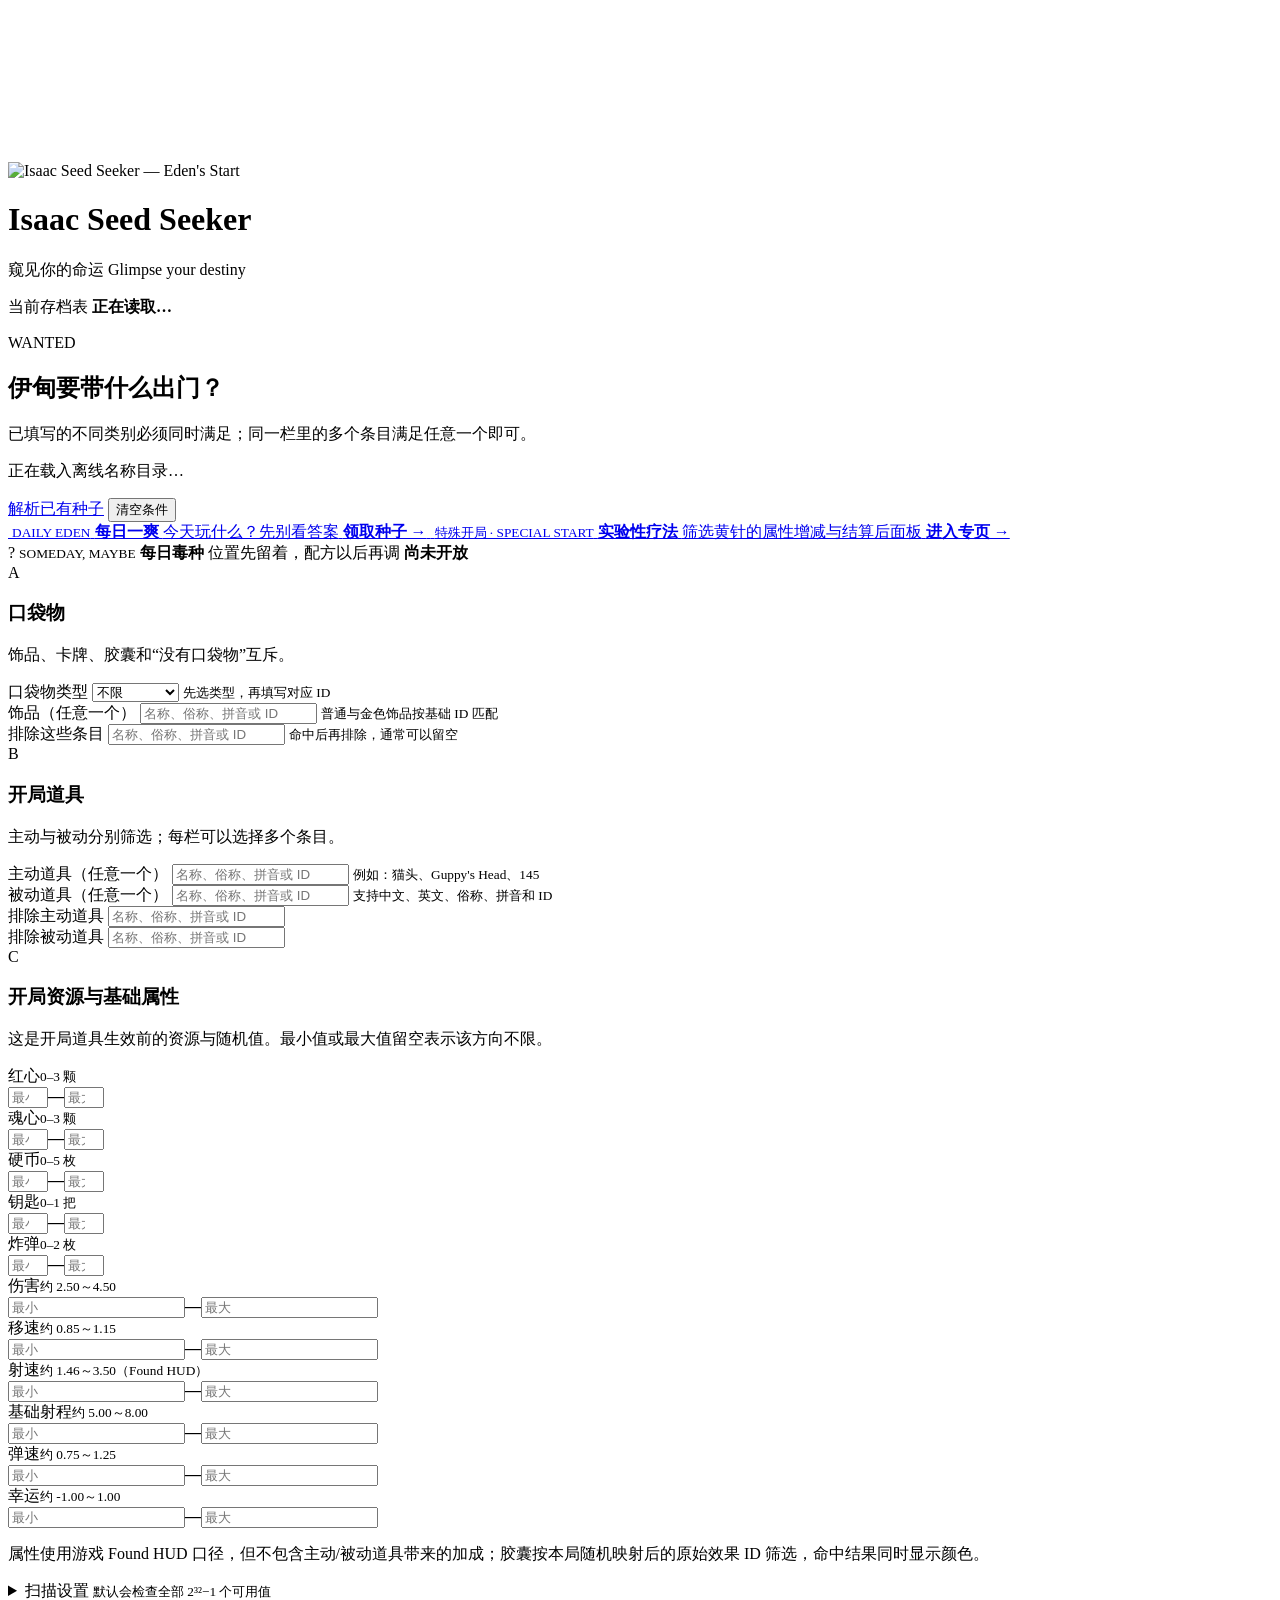
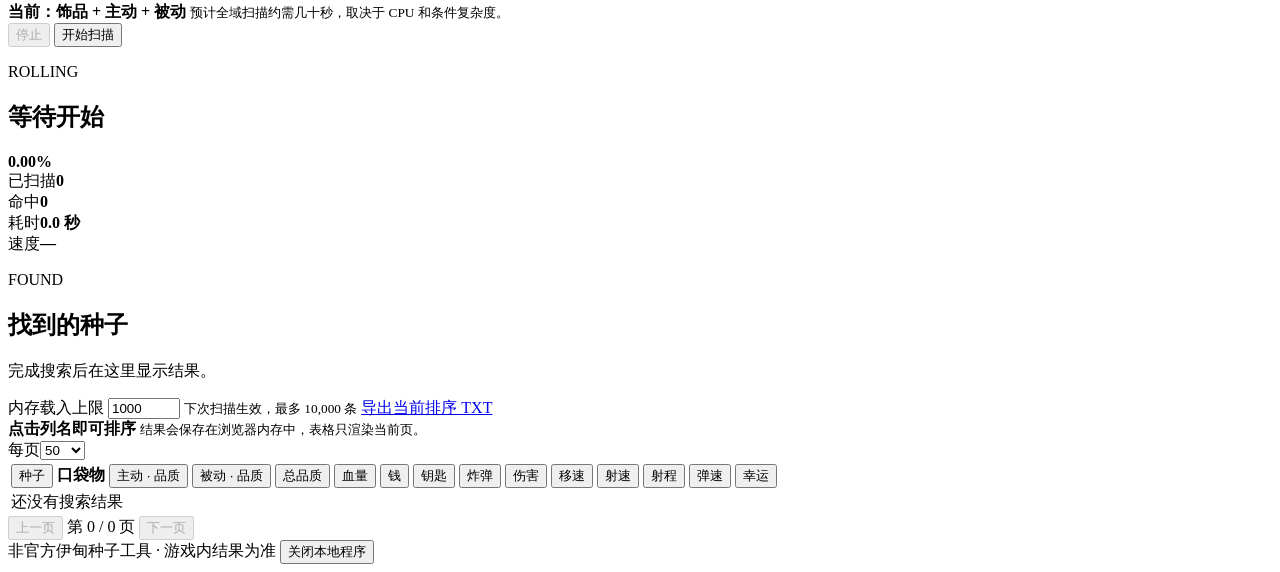
==== commit d7f0d472: "feat: add daily good seed player page" ====
--- a/web/index.html
+++ b/web/index.html
@@ -40,15 +40,37 @@
         </div>
       </div>
 
-      <a class="special-search-card" id="treatment-page-link" href="/experimental-treatment.html">
-        <img src="/game-assets/passive/240.png" alt="" data-game-icon>
-        <span class="special-search-copy">
-          <small>特殊开局 · SPECIAL START</small>
-          <strong>实验性疗法</strong>
-          <span>筛选黄针的属性增减与结算后面板</span>
-        </span>
-        <b>进入专页 →</b>
-      </a>
+      <div class="special-search-grid">
+        <a class="special-search-card daily-good-entry" id="daily-good-page-link" href="/daily-good.html">
+          <img src="/game-assets/passive/381.png" alt="" data-game-icon>
+          <span class="special-search-copy">
+            <small>DAILY EDEN</small>
+            <strong>每日一爽</strong>
+            <span>今天玩什么？先别看答案</span>
+          </span>
+          <b>领取种子 →</b>
+        </a>
+
+        <a class="special-search-card" id="treatment-page-link" href="/experimental-treatment.html">
+          <img src="/game-assets/passive/240.png" alt="" data-game-icon>
+          <span class="special-search-copy">
+            <small>特殊开局 · SPECIAL START</small>
+            <strong>实验性疗法</strong>
+            <span>筛选黄针的属性增减与结算后面板</span>
+          </span>
+          <b>进入专页 →</b>
+        </a>
+
+        <div class="special-search-card coming-soon" id="daily-bad-placeholder" aria-disabled="true">
+          <span class="special-icon-placeholder" aria-hidden="true">?</span>
+          <span class="special-search-copy">
+            <small>SOMEDAY, MAYBE</small>
+            <strong>每日毒种</strong>
+            <span>位置先留着，配方以后再调</span>
+          </span>
+          <b>尚未开放</b>
+        </div>
+      </div>
 
       <form id="search-form">
         <section class="filter-group" aria-labelledby="pocket-heading">
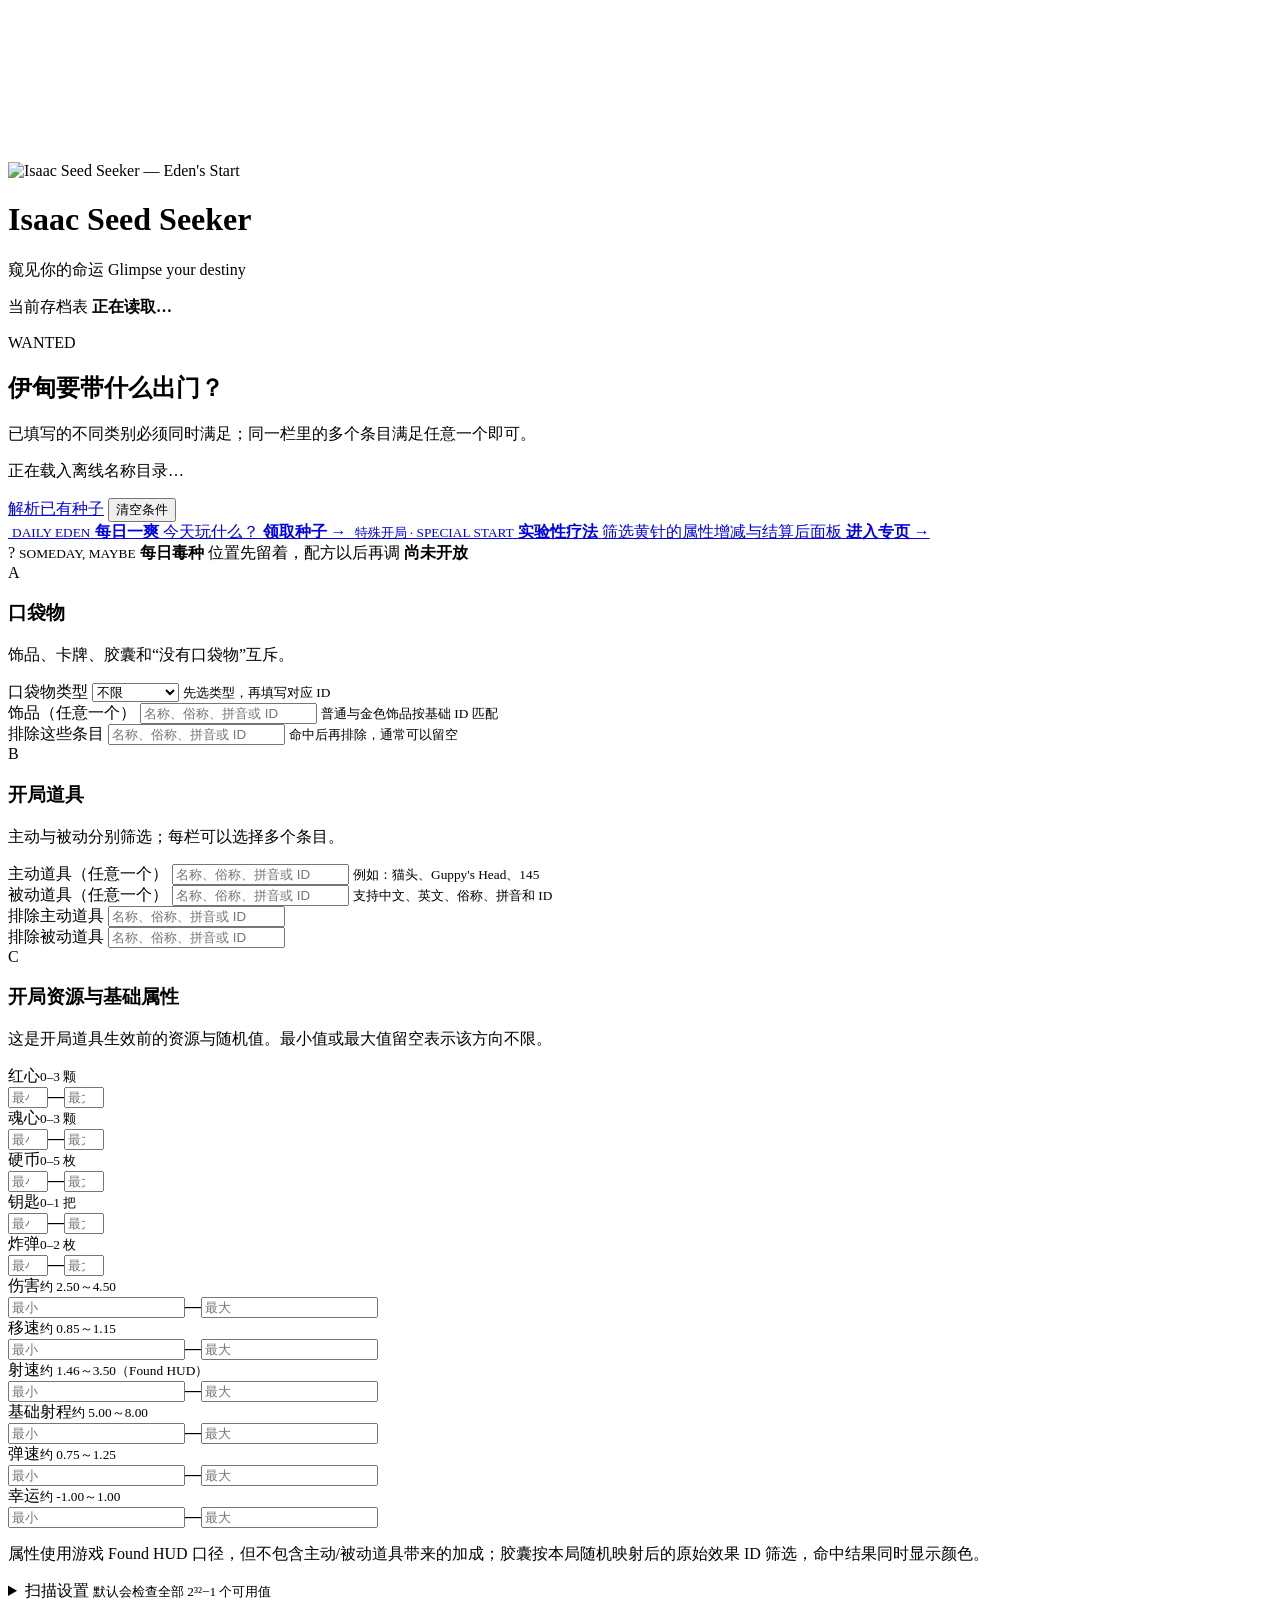
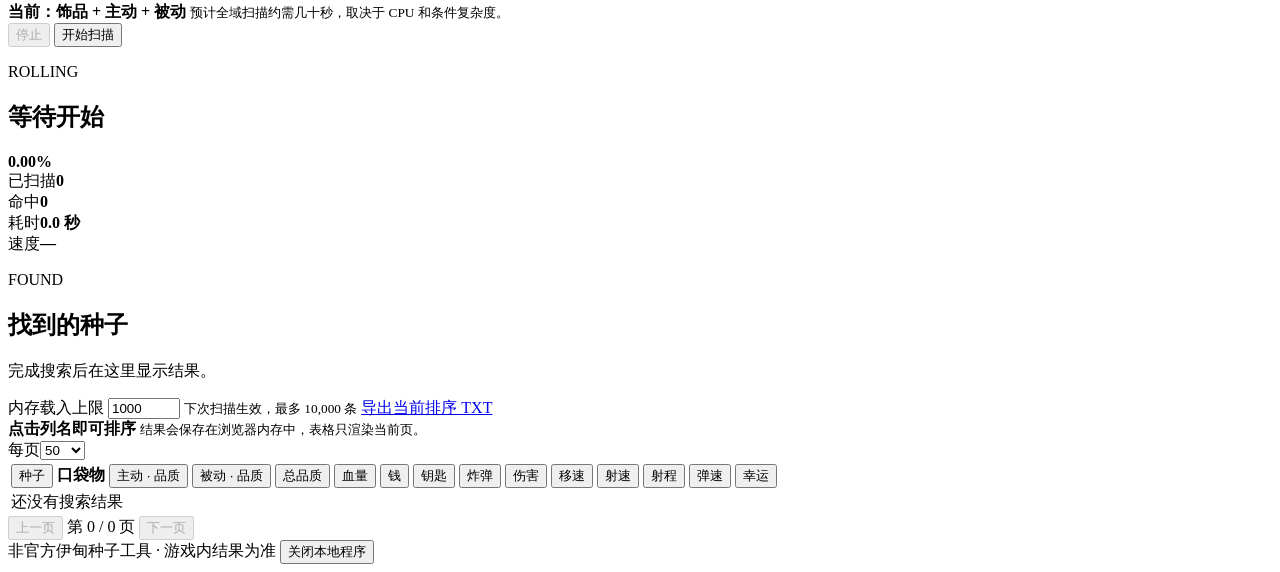
==== commit 2a0fe676: "fix: shorten daily seed entry copy" ====
--- a/web/index.html
+++ b/web/index.html
@@ -46,7 +46,7 @@
           <span class="special-search-copy">
             <small>DAILY EDEN</small>
             <strong>每日一爽</strong>
-            <span>今天玩什么？先别看答案</span>
+            <span>今天玩什么？</span>
           </span>
           <b>领取种子 →</b>
         </a>
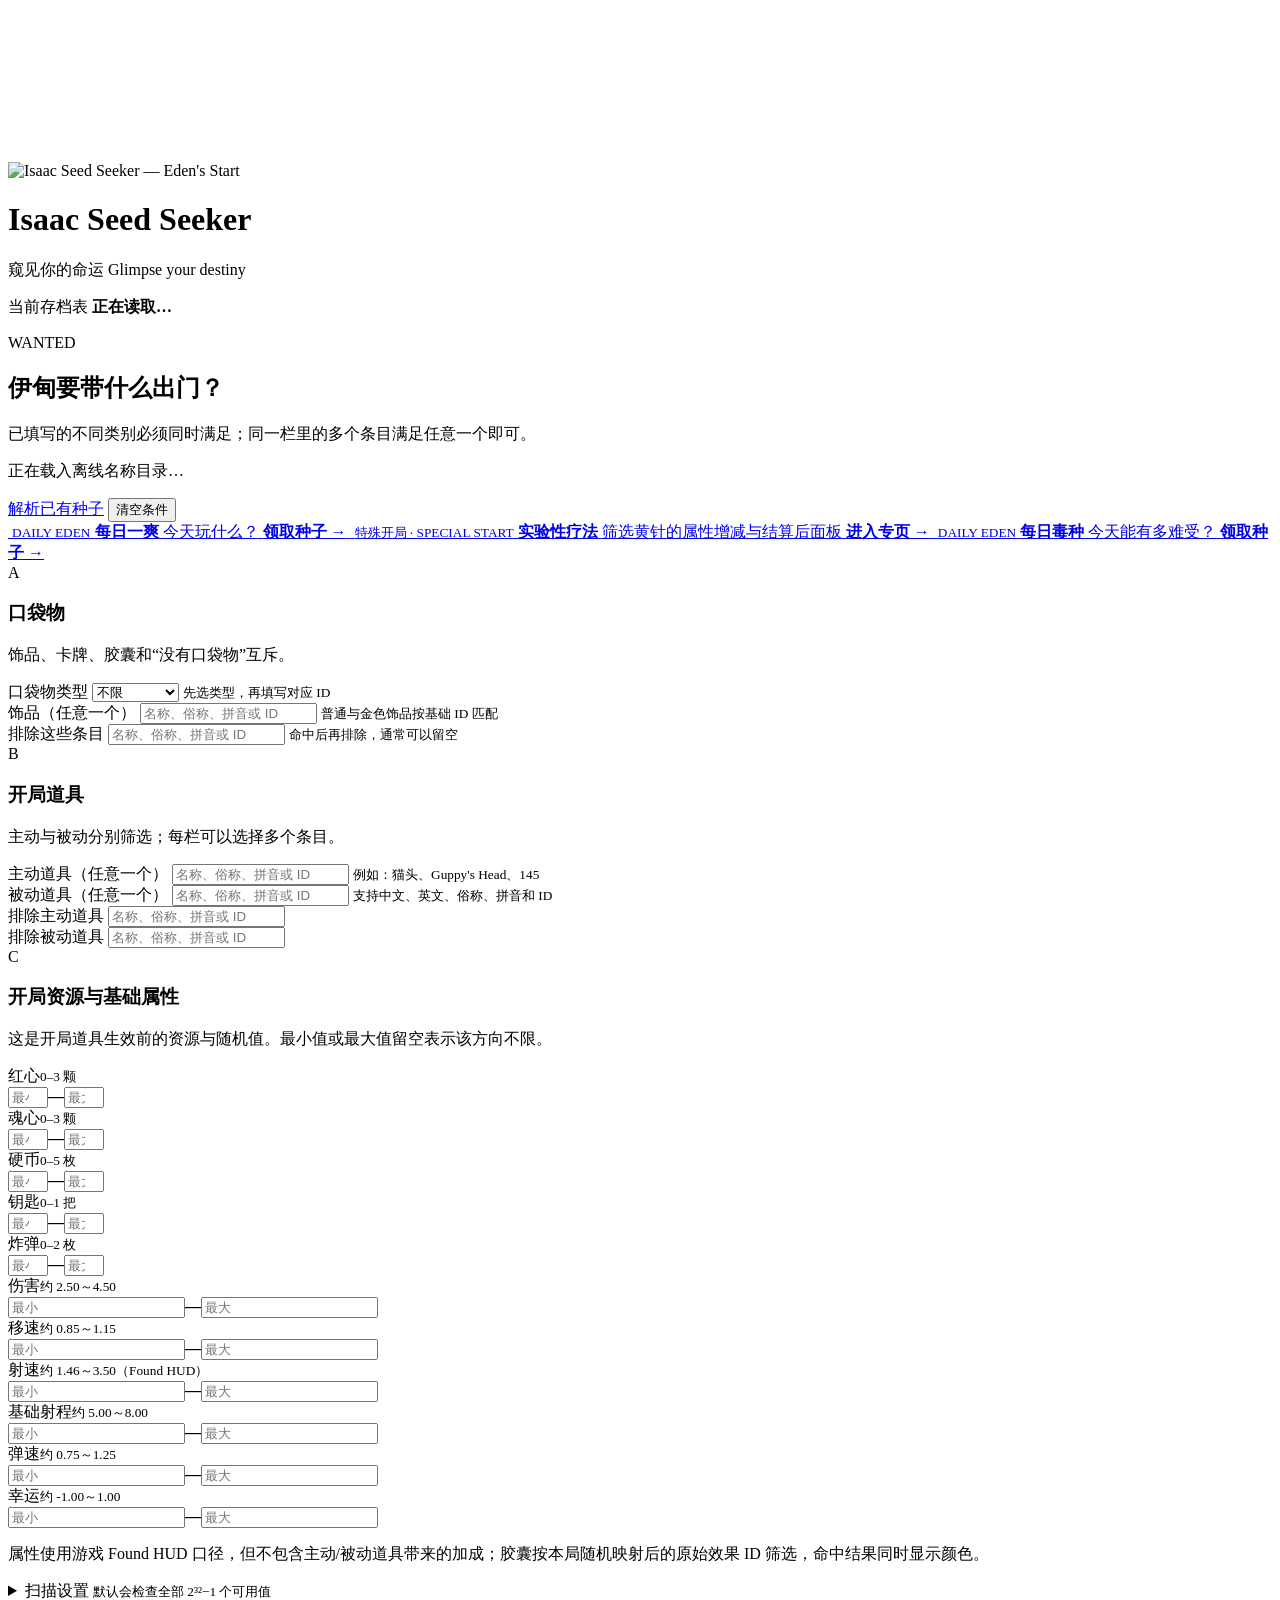
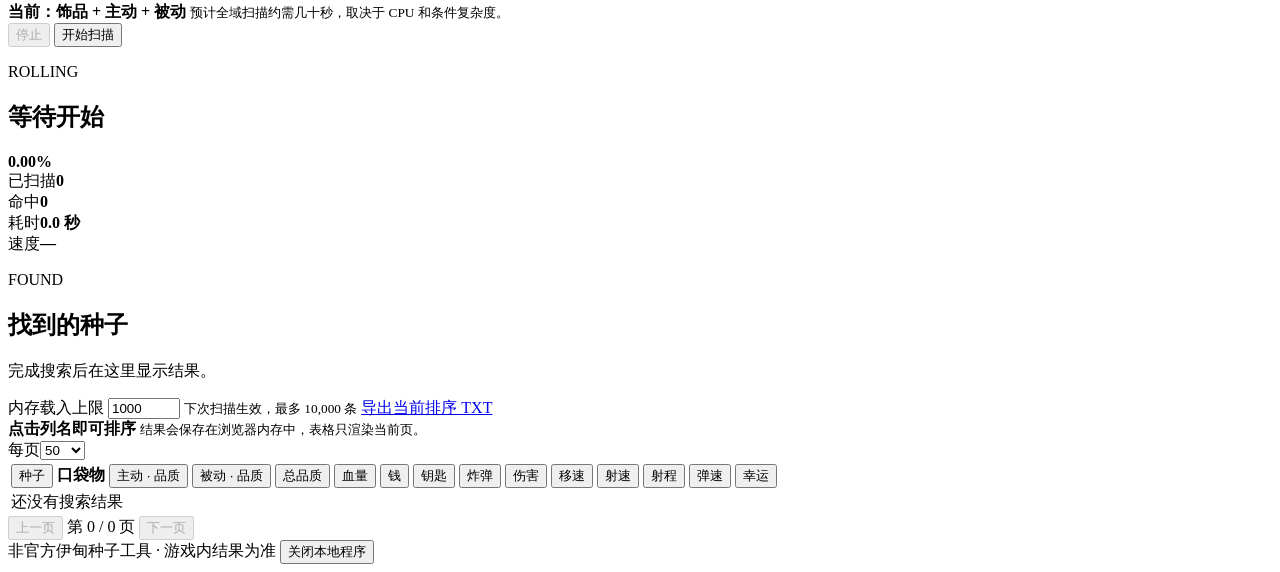
==== commit b367a24e: "feat: add daily bad Eden seeds" ====
--- a/web/index.html
+++ b/web/index.html
@@ -61,15 +61,15 @@
           <b>进入专页 →</b>
         </a>
 
-        <div class="special-search-card coming-soon" id="daily-bad-placeholder" aria-disabled="true">
-          <span class="special-icon-placeholder" aria-hidden="true">?</span>
+        <a class="special-search-card daily-bad-entry" id="daily-bad-page-link" href="/daily-bad.html">
+          <img src="/game-assets/active/36.png" alt="" data-game-icon>
           <span class="special-search-copy">
-            <small>SOMEDAY, MAYBE</small>
+            <small>DAILY EDEN</small>
             <strong>每日毒种</strong>
-            <span>位置先留着，配方以后再调</span>
+            <span>今天能有多难受？</span>
           </span>
-          <b>尚未开放</b>
-        </div>
+          <b>领取种子 →</b>
+        </a>
       </div>
 
       <form id="search-form">
